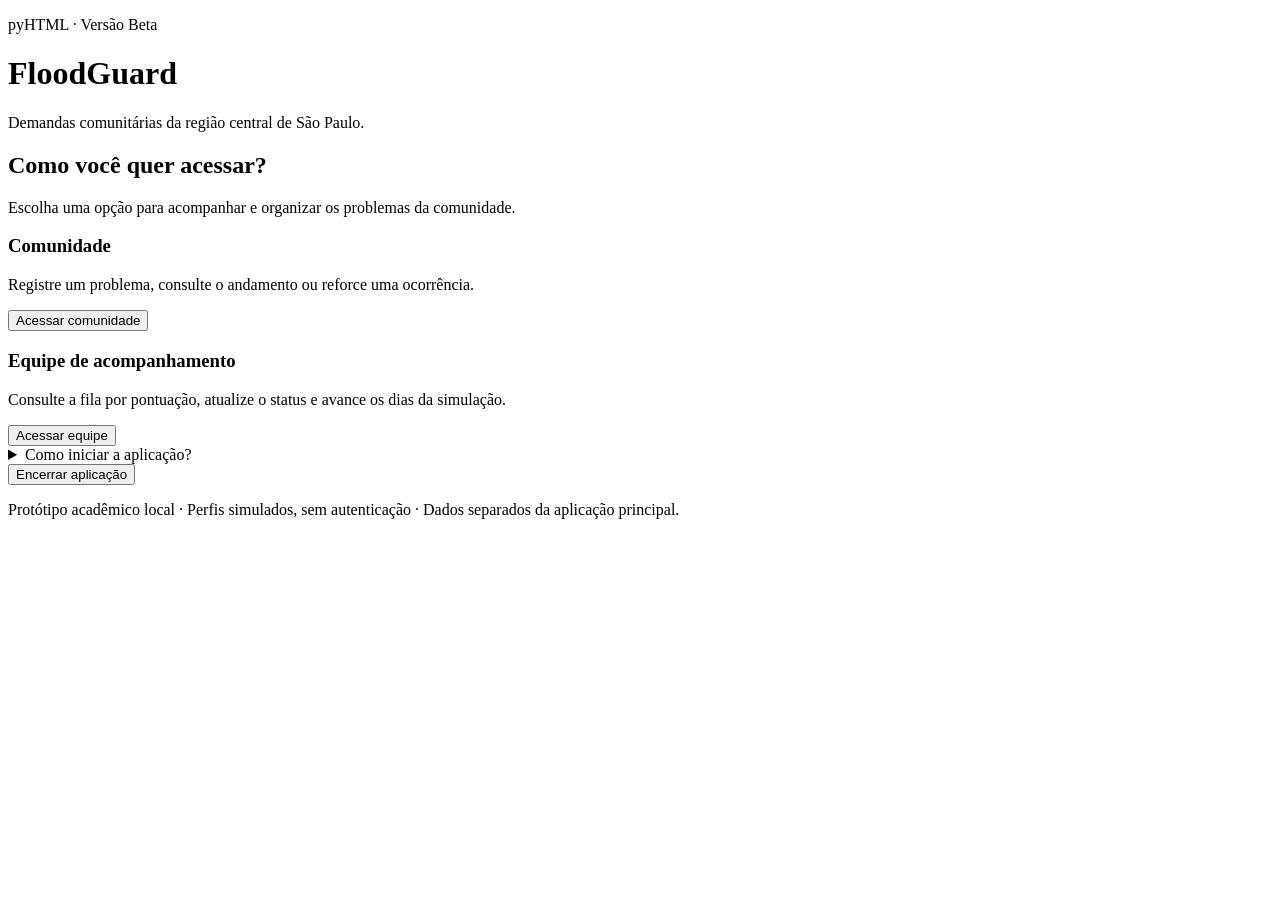
==== pyhtml-beta/index.html @ 26bf3038 "Adiciona aplicacao pyHTML Versao Beta isolada" ====
<!DOCTYPE html>
<html lang="pt-BR">
<head>
    <meta charset="UTF-8">
    <meta name="viewport" content="width=device-width, initial-scale=1.0">
    <title>FloodGuard — pyHTML Versão Beta</title>
    <link rel="stylesheet" href="/style.css">
</head>
<body>
    <header>
        <p class="versao">pyHTML · Versão Beta</p>
        <h1>FloodGuard</h1>
        <p>Demandas comunitárias da região central de São Paulo.</p>
    </header>
    <main>
        <h2>Como você quer acessar?</h2>
        <p>Escolha uma opção para acompanhar e organizar os problemas da comunidade.</p>
        <div class="menu-inicial">
            <section>
                <h3>Comunidade</h3>
                <p>Registre um problema, consulte o andamento ou reforce uma ocorrência.</p>
                <form action="/comunidade" method="get">
                    <button type="submit">Acessar comunidade</button>
                </form>
            </section>
            <section>
                <h3>Equipe de acompanhamento</h3>
                <p>Consulte a fila por pontuação, atualize o status e avance os dias da simulação.</p>
                <form action="/equipe" method="get">
                    <button type="submit">Acessar equipe</button>
                </form>
            </section>
        </div>
        <details>
            <summary>Como iniciar a aplicação?</summary>
            <p>Na raiz do repositório, execute o comando abaixo. O navegador abrirá automaticamente.</p>
            <pre>py pyhtml-beta/src/interface_html.py</pre>
            <p>Mantenha o terminal aberto. Acesse http://127.0.0.1:8765 no navegador.</p>
        </details>
        <form action="/encerrar" method="get">
            <button type="submit">Encerrar aplicação</button>
        </form>
    </main>
    <footer><p>Protótipo acadêmico local · Perfis simulados, sem autenticação · Dados separados da aplicação principal.</p></footer>
</body>
</html>
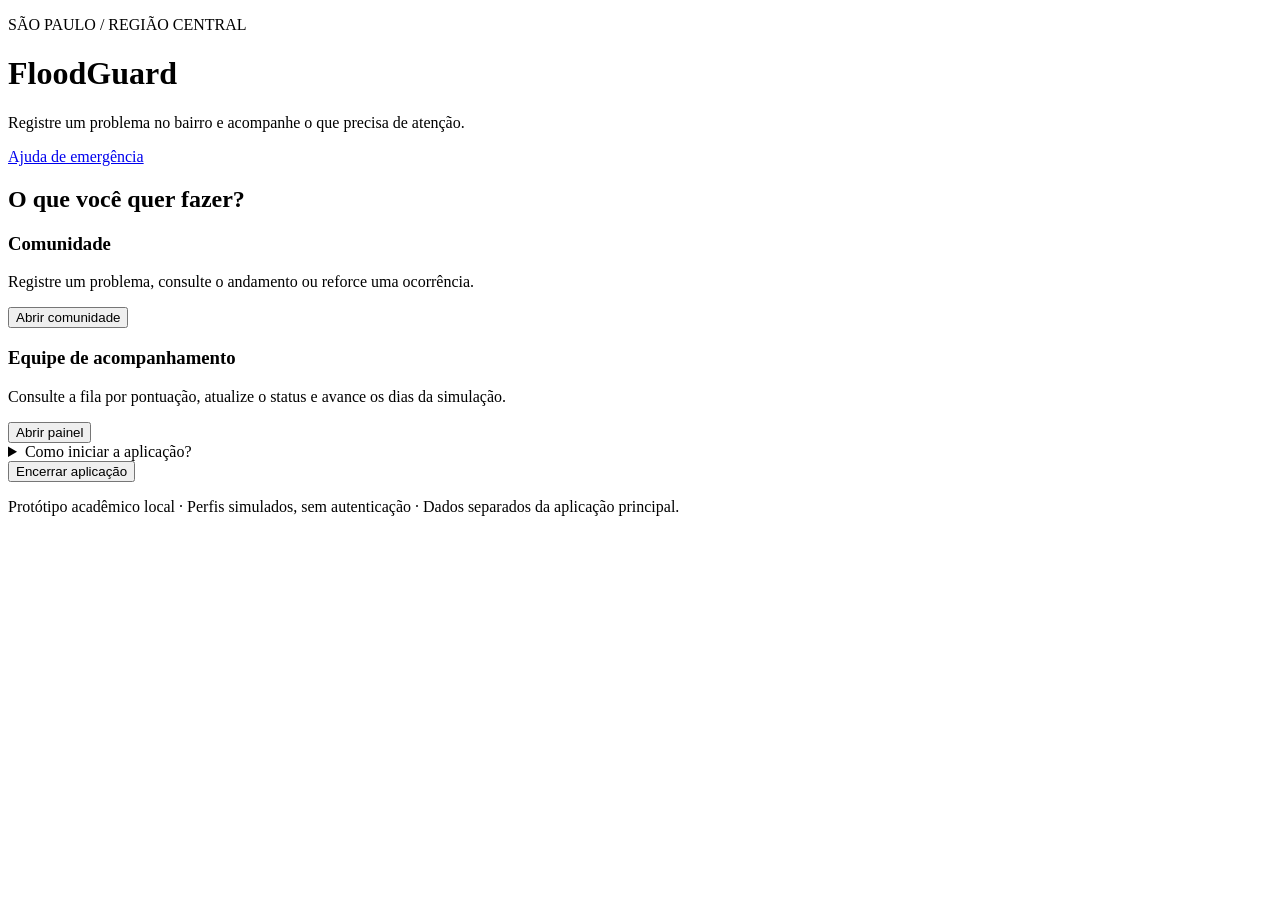
==== commit 01d35e96: "Refaz o visual da versão web e protege a área da equipe A interface ganhou tema novo, gráficos no re" ====
--- a/pyhtml-beta/index.html
+++ b/pyhtml-beta/index.html
@@ -3,31 +3,31 @@
 <head>
     <meta charset="UTF-8">
     <meta name="viewport" content="width=device-width, initial-scale=1.0">
-    <title>FloodGuard — pyHTML Versão Beta</title>
+    <title>FloodGuard | Cuide do seu bairro</title>
     <link rel="stylesheet" href="/style.css">
 </head>
 <body>
-    <header>
-        <p class="versao">pyHTML · Versão Beta</p>
+    <header class="capa">
+        <p class="versao">SÃO PAULO / REGIÃO CENTRAL</p>
         <h1>FloodGuard</h1>
-        <p>Demandas comunitárias da região central de São Paulo.</p>
+        <p>Registre um problema no bairro e acompanhe o que precisa de atenção.</p>
+        <a class="atalho" href="/ajuda">Ajuda de emergência</a>
     </header>
-    <main>
-        <h2>Como você quer acessar?</h2>
-        <p>Escolha uma opção para acompanhar e organizar os problemas da comunidade.</p>
+    <main id="conteudo">
+        <h2>O que você quer fazer?</h2>
         <div class="menu-inicial">
-            <section>
+            <section class="porta">
                 <h3>Comunidade</h3>
                 <p>Registre um problema, consulte o andamento ou reforce uma ocorrência.</p>
                 <form action="/comunidade" method="get">
-                    <button type="submit">Acessar comunidade</button>
+                    <button type="submit">Abrir comunidade</button>
                 </form>
             </section>
-            <section>
+            <section class="porta">
                 <h3>Equipe de acompanhamento</h3>
                 <p>Consulte a fila por pontuação, atualize o status e avance os dias da simulação.</p>
                 <form action="/equipe" method="get">
-                    <button type="submit">Acessar equipe</button>
+                    <button type="submit">Abrir painel</button>
                 </form>
             </section>
         </div>
